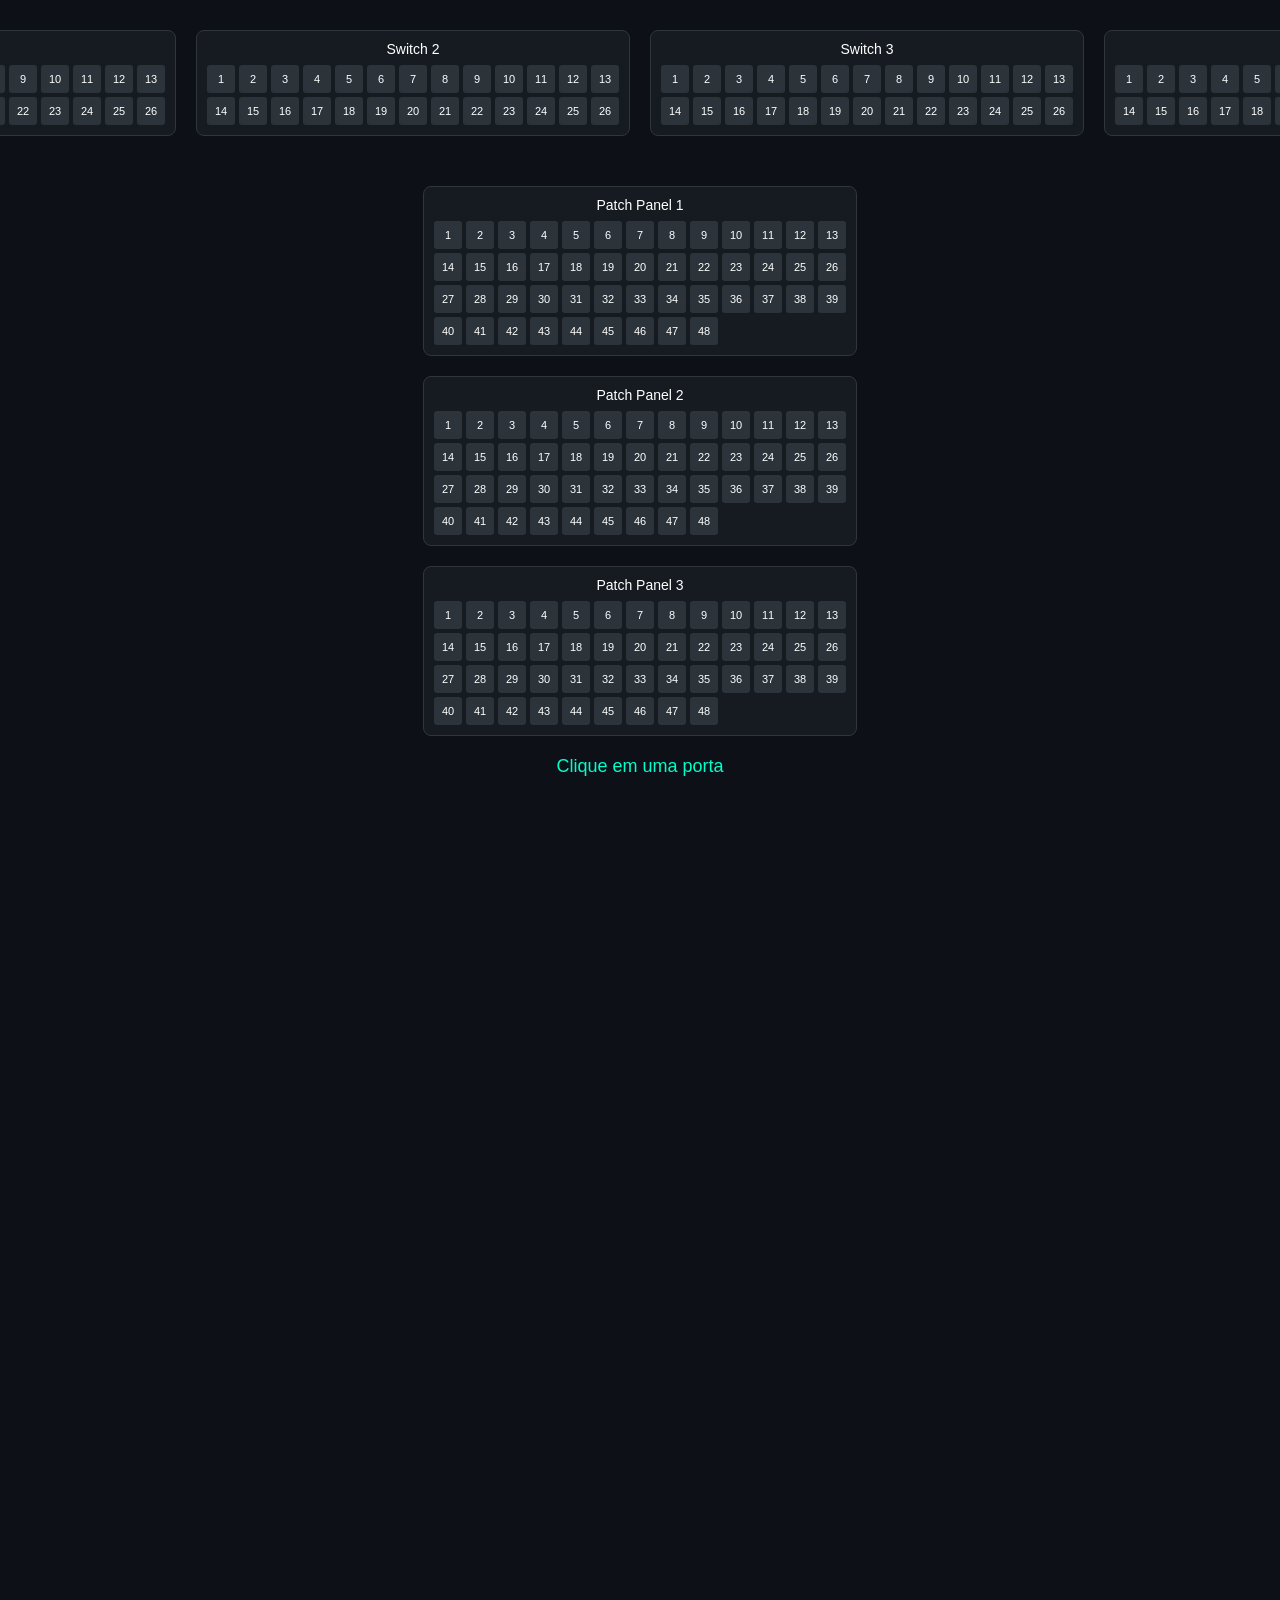
==== index.html @ 7e9195f1 "Arquivos de commit inicial Algumas saídas e entradas já configuradas como exemplo e suas devidas Vla" ====
<!DOCTYPE html>
<html lang="pt-br">
<head>
  <meta charset="UTF-8">
  <title>Rack Interativo</title>
  <link rel="stylesheet" href="style.css">
</head>
<body>

<svg id="svgLines"></svg>

<div class="rack">

  <div id="switches" class="row"></div>

  <div id="patches" class="column"></div>

</div>

<div id="info">Clique em uma porta</div>

<script src="script.js"></script>
</body>
</html>
---- style.css ----
body {
  margin: 0;
  background: #0d1117;
  color: #fff;
  font-family: Arial;
}

.rack {
  display: flex;
  flex-direction: column;
  align-items: center;
  gap: 50px;
  margin-top: 30px;
}

/* SWITCHES LADO A LADO */
.row {
  display: flex;
  gap: 20px;
}

/* PATCH EM COLUNA */
.column {
  display: flex;
  flex-direction: column;
  gap: 20px;
}

.device {
  background: #161b22;
  padding: 10px;
  border-radius: 8px;
  border: 1px solid #30363d;
}

.title {
  text-align: center;
  margin-bottom: 8px;
  font-size: 14px;
}

/* GRID DAS PORTAS */
.ports {
  display: grid;
  grid-template-columns: repeat(13, 28px);
  gap: 4px;
}

.port {
  width: 28px;
  height: 28px;
  background: #2d333b;
  text-align: center;
  line-height: 28px;
  font-size: 11px;
  cursor: pointer;
  border-radius: 3px;
}

.port:hover {
  background: #444c56;
}

.port.active {
  background: #00ffcc;
}

#info {
  text-align: center;
  margin: 20px;
  font-size: 18px;
  color: #00ffcc;
}

svg {
  position: absolute;
  top: 0;
  left: 0;
  width: 100%;
  height: 4000px;
  pointer-events: none;
}
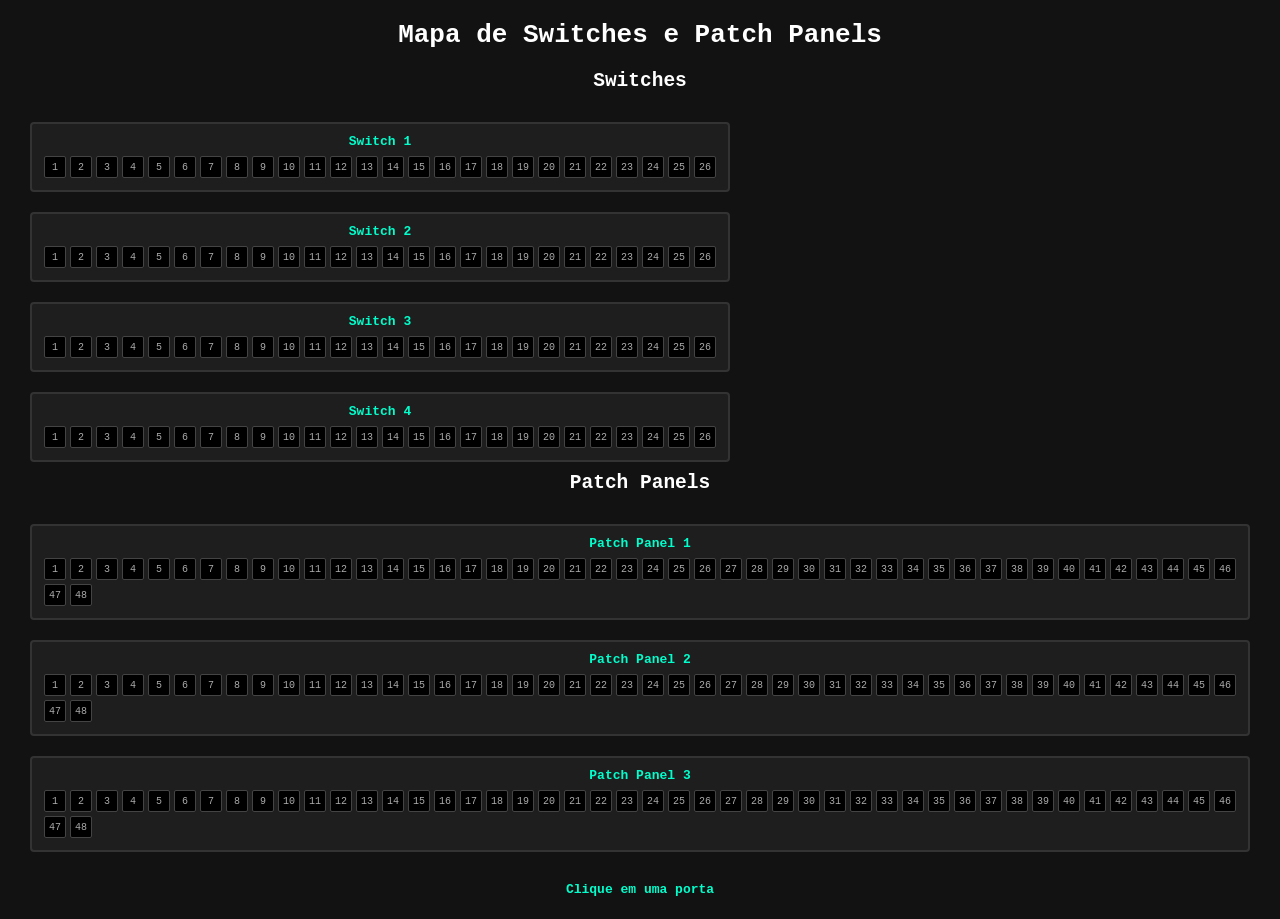
==== commit db8c4a2b: "Alteração de layout e nomes mais completos" ====
--- a/index.html
+++ b/index.html
@@ -1,24 +1,29 @@
 <!DOCTYPE html>
-<html lang="pt-br">
+<html lang="pt-BR">
 <head>
   <meta charset="UTF-8">
-  <title>Rack Interativo</title>
+  <meta name="viewport" content="width=device-width, initial-scale=1.0">
+  <title>Mapa de Switches e Patch Panels</title>
   <link rel="stylesheet" href="style.css">
 </head>
 <body>
 
-<svg id="svgLines"></svg>
+  <h1>Mapa de Switches e Patch Panels</h1>
 
-<div class="rack">
+  <div id="switches-container">
+    <h2>Switches</h2>
+    <div id="switches"></div>
+  </div>
 
-  <div id="switches" class="row"></div>
+  <div id="patches-container">
+    <h2>Patch Panels</h2>
+    <div id="patches"></div>
+  </div>
 
-  <div id="patches" class="column"></div>
+  <p id="info">Clique em uma porta</p>
 
-</div>
+  <svg id="svgLines"></svg>
 
-<div id="info">Clique em uma porta</div>
-
-<script src="script.js"></script>
+  <script src="script.js"></script>
 </body>
-</html>
+</html>
--- a/style.css
+++ b/style.css
@@ -1,82 +1,83 @@
-body {
+/* Reset básico */
+* {
+  box-sizing: border-box;
   margin: 0;
-  background: #0d1117;
-  color: #fff;
-  font-family: Arial;
+  padding: 0;
 }
 
-.rack {
-  display: flex;
-  flex-direction: column;
-  align-items: center;
-  gap: 50px;
-  margin-top: 30px;
+body {
+  font-family: monospace;
+  background-color: #121212; /* Fundo escuro tipo rack */
+  color: #fff;
+  padding: 20px;
 }
 
-/* SWITCHES LADO A LADO */
-.row {
-  display: flex;
-  gap: 20px;
-}
-
-/* PATCH EM COLUNA */
-.column {
-  display: flex;
-  flex-direction: column;
-  gap: 20px;
+h1, h2 {
+  text-align: center;
+  margin-bottom: 20px;
 }
 
 .device {
-  background: #161b22;
+  display: inline-block;
+  vertical-align: top;
+  margin: 10px;
   padding: 10px;
-  border-radius: 8px;
-  border: 1px solid #30363d;
+  background-color: #1e1e1e; /* cor do switch/patch */
+  border: 2px solid #333;
+  border-radius: 4px;
+  width: fit-content;
 }
 
 .title {
   text-align: center;
-  margin-bottom: 8px;
-  font-size: 14px;
+  font-weight: bold;
+  margin-bottom: 5px;
+  color: #00ffcc;
 }
 
-/* GRID DAS PORTAS */
 .ports {
-  display: grid;
-  grid-template-columns: repeat(13, 28px);
-  gap: 4px;
+  display: flex;
+  flex-wrap: wrap;
+  justify-content: flex-start;
 }
 
 .port {
-  width: 28px;
-  height: 28px;
-  background: #2d333b;
+  width: 22px;
+  height: 22px;
+  margin: 2px;
+  background-color: #000; /* cor das portas */
+  border: 1px solid #444;
+  border-radius: 2px;
   text-align: center;
-  line-height: 28px;
-  font-size: 11px;
+  line-height: 22px;
+  font-size: 10px;
+  color: #aaa; /* número da porta */
   cursor: pointer;
-  border-radius: 3px;
+  transition: all 0.2s;
 }
 
 .port:hover {
-  background: #444c56;
+  border-color: #00ffcc;
 }
 
 .port.active {
-  background: #00ffcc;
+  background-color: #00ffcc;
+  color: #000;
+  border-color: #00ffcc;
 }
 
 #info {
   text-align: center;
-  margin: 20px;
-  font-size: 18px;
+  font-weight: bold;
+  margin-top: 20px;
   color: #00ffcc;
 }
 
-svg {
+#svgLines {
   position: absolute;
   top: 0;
   left: 0;
   width: 100%;
-  height: 4000px;
+  height: 100%;
   pointer-events: none;
 }
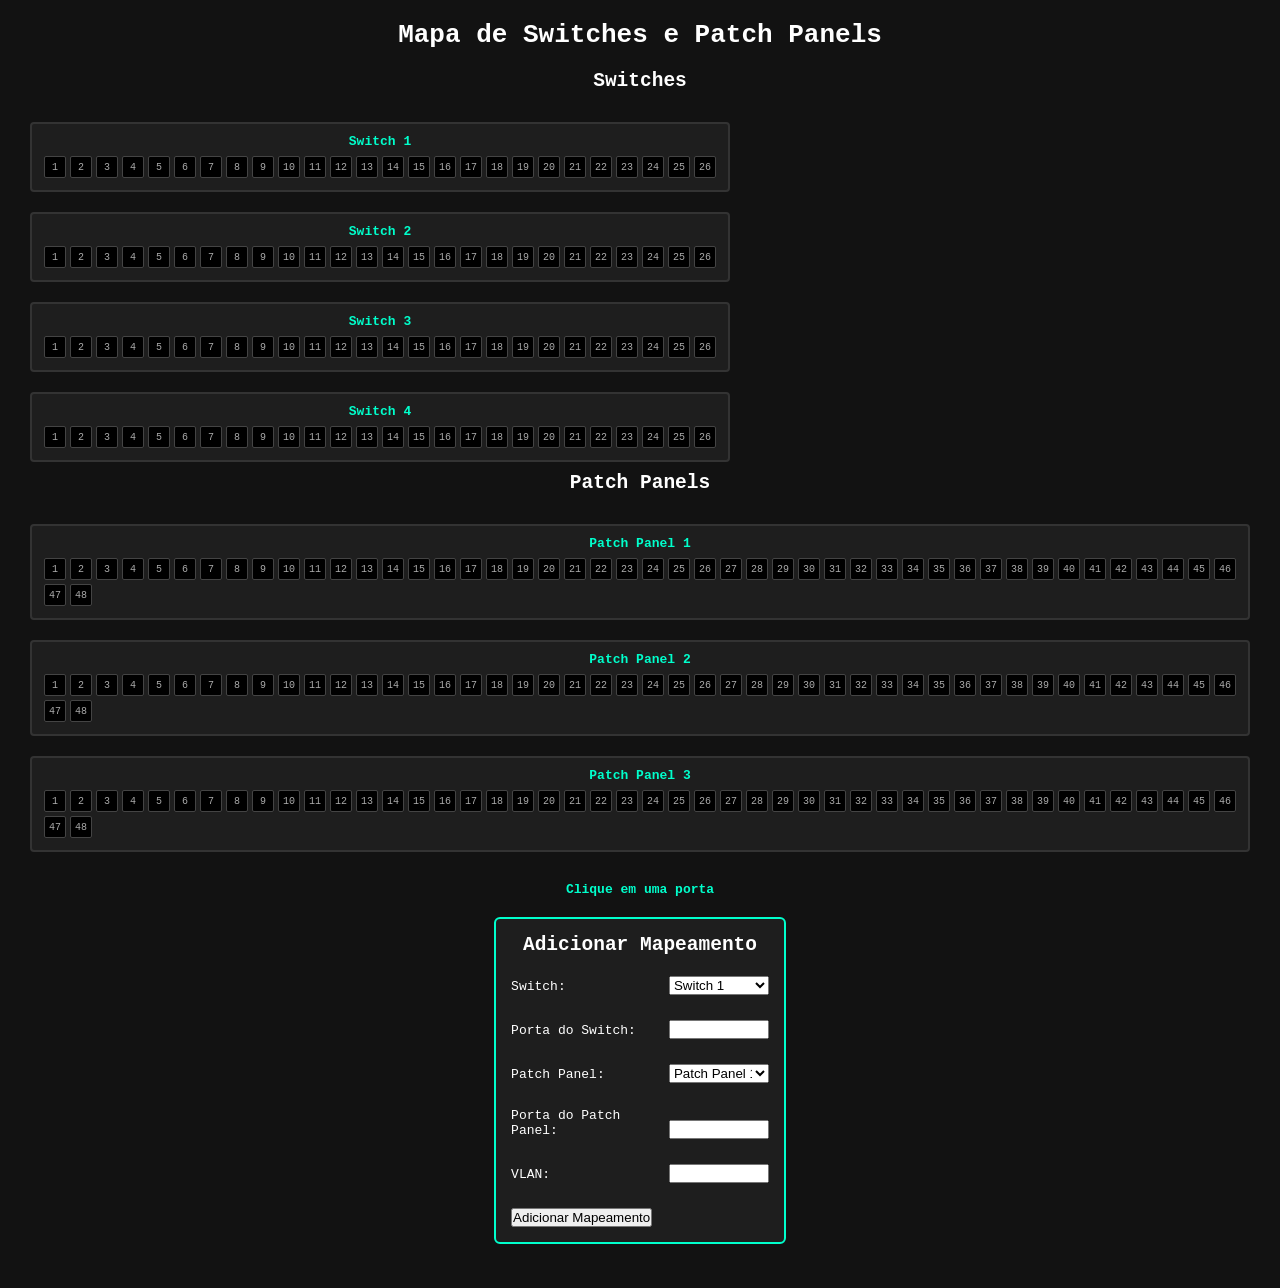
==== commit 3d2fe4bb: "Feature de botao submit e configs usuario friendly adicionadas" ====
--- a/index.html
+++ b/index.html
@@ -24,6 +24,37 @@
 
   <svg id="svgLines"></svg>
 
+  <div id="form-container">
+  <h2>Adicionar Mapeamento</h2>
+  <form id="mappingForm">
+    <label>Switch:</label>
+    <select name="switch" required>
+      <option value="switch1">Switch 1</option>
+      <option value="switch2">Switch 2</option>
+      <option value="switch3">Switch 3</option>
+      <option value="switch4">Switch 4</option>
+    </select><br><br>
+
+    <label>Porta do Switch:</label>
+    <input type="number" name="switchPort" min="1" max="26" required><br><br>
+
+    <label>Patch Panel:</label>
+    <select name="patchPanel" required>
+      <option value="PatchPanel1">Patch Panel 1</option>
+      <option value="PatchPanel2">Patch Panel 2</option>
+      <option value="PatchPanel3">Patch Panel 3</option>
+    </select><br><br>
+
+    <label>Porta do Patch Panel:</label>
+    <input type="number" name="patchPort" min="1" max="48" required><br><br>
+
+    <label>VLAN:</label>
+    <input type="number" name="vlan" min="1" max="4094" required><br><br>
+
+    <button type="submit">Adicionar Mapeamento</button>
+  </form>
+</div>
+
   <script src="script.js"></script>
 </body>
 </html>
--- a/style.css
+++ b/style.css
@@ -15,6 +15,26 @@
 h1, h2 {
   text-align: center;
   margin-bottom: 20px;
+}
+
+#form-container {
+  margin: 20px auto;
+  padding: 15px;
+  background-color: #1e1e1e;
+  border: 2px solid #00ffcc;
+  border-radius: 6px;
+  width: fit-content;
+}
+
+#form-container label {
+  display: inline-block;
+  width: 150px;
+}
+
+#form-container input, 
+#form-container select {
+  width: 100px;
+  margin-bottom: 10px;
 }
 
 .device {
